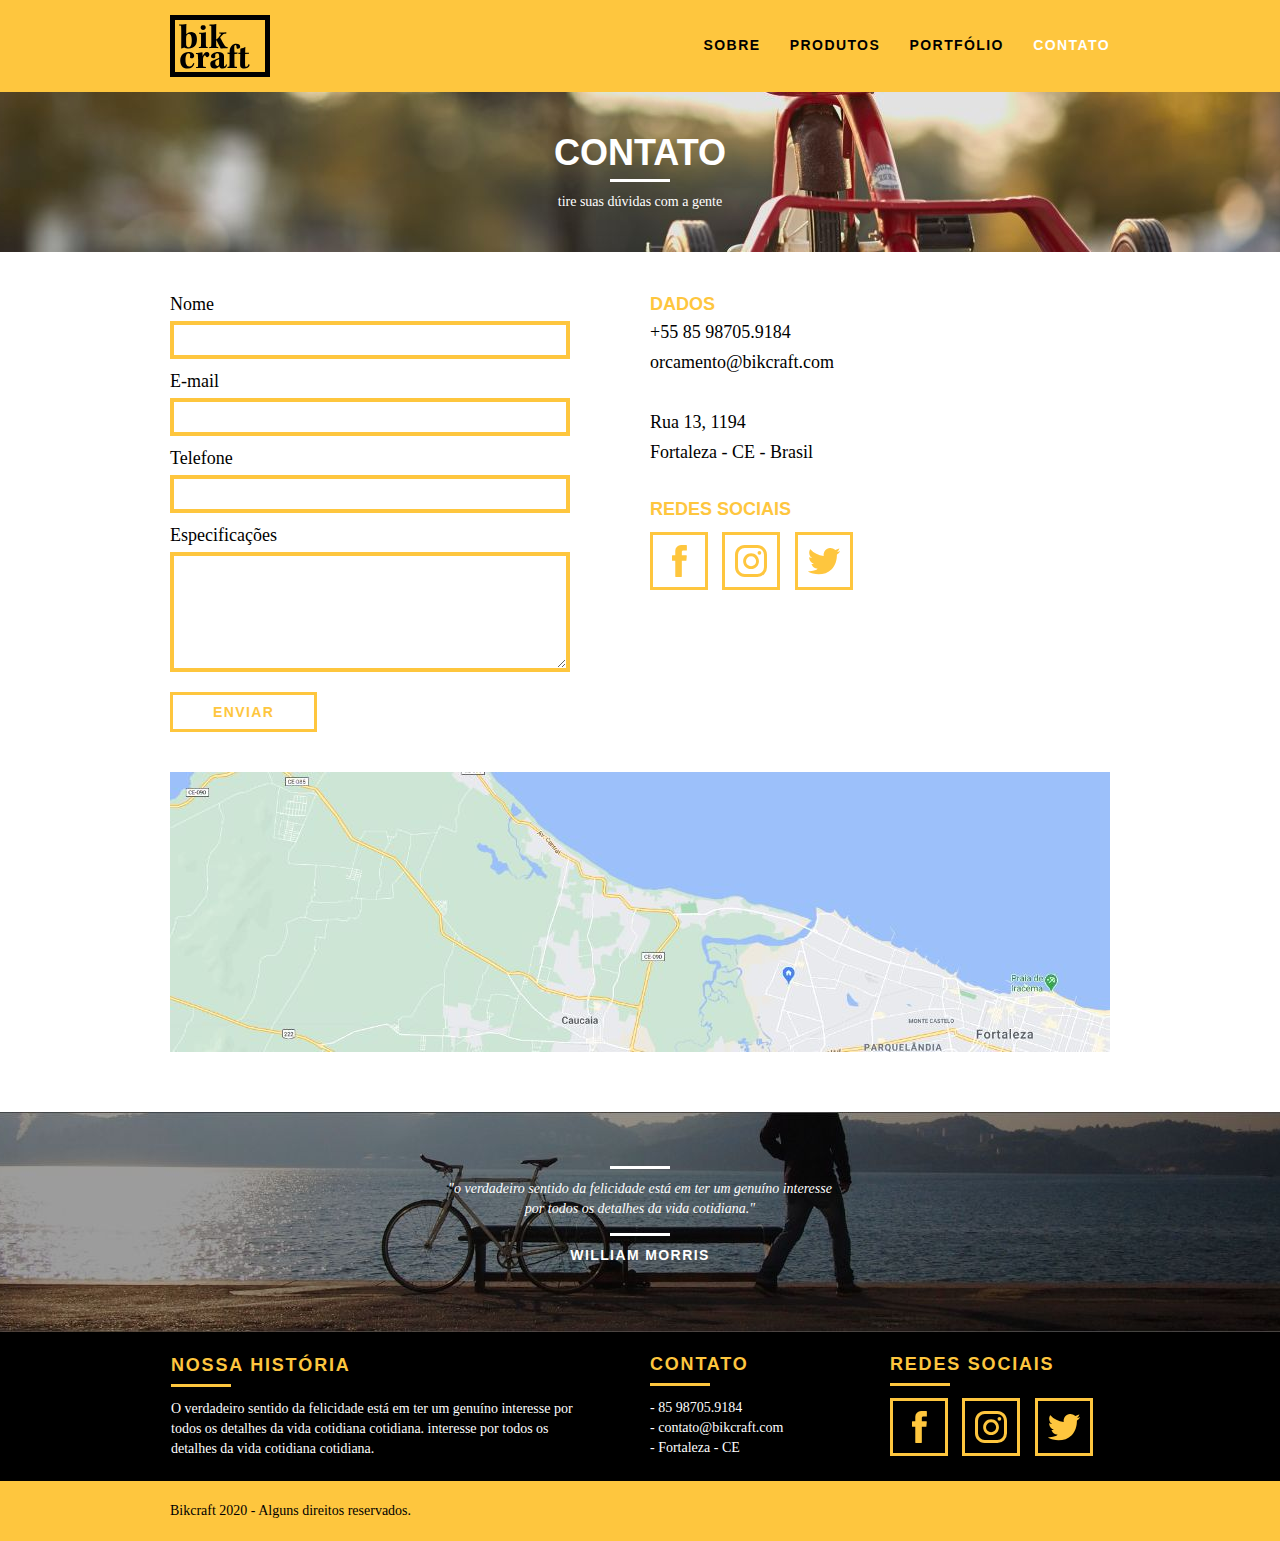
==== web/contato.html @ 377620ea "Contato" ====
<!DOCTYPE html>
<html lang="pt-br">

<head>
  <meta charset="UTF-8">
  <meta name="viewport" content="width=device-width, initial-scale=1.0">
  <title>Bikcraft - Contato</title>
  <link rel="stylesheet" href="css/normalize.css">
  <link rel="stylesheet" href="css/reset.css">
  <link rel="stylesheet" href="css/grid.css">
  <link rel="stylesheet" href="css/style.css">
  <link rel="stylesheet" href="css/contato.css">
</head>

<body>
  <header class="header">
    <div class="container">
      <a href="index.html" class="grid-4">
        <img src="img/bikcraft.svg" alt="Bikcraft">
      </a>
      <nav class="header_menu grid-12">
        <ul>
          <li><a href="sobre.html">Sobre</a></li>
          <li><a href="produtos.html">Produtos</a></li>
          <li><a href="portfolio.html">Portfólio</a></li>
          <li><a href="contato.html" class="menu_ativo">Contato</a></li>
        </ul>
      </nav>
    </div>
  </header>

  <section class="introducao-interna interna_contato">
    <div class="container">
      <h1>Contato</h1>
      <p>tire suas dúvidas com a gente</p>
    </div>
  </section>

  <section class="contato container">
    <form id="form_orcamento" class="contato_form grid-8" action="">
      <label for="nome">Nome</label>
      <input type="text" id="nome" />
      <label for="email">E-mail</label>
      <input type="email" id="email" />
      <label for="telefone">Telefone</label>
      <input type="telefone" id="telefone" />
      <label for="espec">Especificações</label>
      <textarea name="" id="espec" cols="" rows=""></textarea>
      <button type="submit" class="btn btn-preto">Enviar</button>
    </form>
    <div class="contato_dados grid-8">
      <h3>Dados</h3>
      <span>+55 85 98705.9184</span>
      <span>orcamento@bikcraft.com</span>
      <span>Rua 13, 1194</span>
      <span>Fortaleza - CE - Brasil</span>

      <h3>Redes Sociais</h3>
      <ul>
        <li><a href="https://facebook.com/" target="_blank"><img src="img/redes-sociais/facebook.svg"></a></li>
        <li><a href="https://instagram.com/" target="_blank"><img src="img/redes-sociais/instagram.svg"></a></li>
        <li><a href="https://twitter.com/" target="_blank"><img src="img/redes-sociais/twitter.svg"></a></li>
      </ul>
    </div>
  </section>

  <section class="container contato_mapa">
    <a href="https://google.com" target="_blank" class="grid-16"><img src="img/endereco-bikcraft.jpg" alt="Endereço da Bikcraft"></a>
  </section>

  <section class="quebra">
    <blockquote class="quote-externo container">
      <p>"o verdadeiro sentido da felicidade está em ter um genuíno interesse por todos os detalhes da vida cotidiana."</p>
      <cite>WILLIAM MORRIS</cite>
    </blockquote>
  </section>

  <footer>
    <div class="footer">
      <div class="container">

        <div class="grid-8 footer_historia">
          <h3>Nossa História</h3>
          <p>O verdadeiro sentido da felicidade está em ter um genuíno interesse por todos os detalhes da vida cotidiana cotidiana. interesse por todos os detalhes da vida cotidiana cotidiana.</p>
        </div>

        <div class="grid-4 footer_contato">
          <h3>Contato</h3>
          <ul>
            <li>- 85 98705.9184</li>
            <li>- contato@bikcraft.com</li>
            <li>- Fortaleza - CE</li>
          </ul>
        </div>

        <div class="grid-4 footer_redes">
          <h3>Redes Sociais</h3>
          <ul>
            <li><a href="https://facebook.com/" target="_blank"><img src="img/redes-sociais/facebook.svg"></a></li>
            <li><a href="https://instagram.com/" target="_blank"><img src="img/redes-sociais/instagram.svg"></a></li>
            <li><a href="https://twitter.com/" target="_blank"><img src="img/redes-sociais/twitter.svg"></a></li>
          </ul>
        </div>

      </div>
    </div>

    <div class="copy">
      <div class="container">
        <p class="grid-16">Bikcraft 2020 - Alguns direitos reservados.</p>
      </div>
    </div>

  </footer>
</body>

</html>
---- web/css/grid.css ----
*, *:before, *:after {
  -webkit-box-sizing: border-box; 
  -moz-box-sizing: border-box; 
  box-sizing: border-box;
}

.container {
	width: 960px;
	margin: 0 auto;
	padding: 0px;
	position: relative;
}

.container:after, .container:before {
	content: " ";
	display: table;
}

.container:after {
	clear: both;
}

.grid-1, .grid-2, .grid-3, .grid-4, .grid-5, .grid-6, .grid-7, .grid-8, .grid-9, .grid-10, .grid-11, .grid-12, .grid-13, .grid-14, .grid-15, .grid-16, .grid-1-3 {
	float: left;
	margin-left: 10px;
	margin-right: 10px;
}

.grid-1 	{width: 40px;}
.grid-2 	{width: 100px;}
.grid-3 	{width: 160px;}
.grid-4 	{width: 220px;}
.grid-5 	{width: 280px;}
.grid-6 	{width: 340px;}
.grid-7 	{width: 400px;}
.grid-8 	{width: 460px;}
.grid-9 	{width: 520px;}
.grid-10 	{width: 580px;}
.grid-11 	{width: 640px;}
.grid-12 	{width: 700px;}
.grid-13 	{width: 760px;}
.grid-14 	{width: 820px;}
.grid-15 	{width: 880px;}
.grid-16 	{width: 940px;}
.grid-1-3	{width: 300px;}
---- web/css/style.css ----
/* Estilos Gerais */

body {
  font-family: Arial, Helvetica, sans-serif;
}

p {
  font-family: Georgia, 'Times New Roman', Times, serif;
  font-size: 14px;
  line-height: 20px;
}

img {
  display: block;
}

.btn {
  border: 3px solid #fec63e;
  padding: 10px 30px;
  color: #fec63e;
  font-size: 14px;
  line-height: 20px;
  text-transform: uppercase;
  font-weight: bold;
  letter-spacing: 0.1em;
}

.btn:hover {
  color: #ffffff;
  border-color: #ffffff;
}

.btn.btn-preto:hover {
  color: #000000;
  border-color: #000000;
}

.subtitulo {
  font-size: 24px;
  line-height: 30px;
  font-weight: bold;
  letter-spacing: 0.1em;
  color: #000000;
  text-transform: uppercase;
  text-align: center;
  margin-bottom: 40px;
}

.subtitulo::after {
  content: '';
  display: block;
  width: 60px;
  height: 3px;
  background: #000000;
  margin: 8px auto;
}

.subtitulo-interno {
  font-size: 24px;
  line-height: 30px;
  font-weight: bold;
  letter-spacing: 0.1em;
  color: #000000;
  text-transform: uppercase;
  margin-bottom: 20px;
}

.subtitulo-interno::after {
  content: '';
  display: block;
  width: 60px;
  height: 3px;
  background: #000000;
  margin: 8px 0;
}
/* Header */

.header {
  position: fixed;
  top: 0;
  width: 100%;
  background: #fec63e;
  padding: 15px 0;
  z-index: 10;
}

.header_menu {
  text-align: right;
}

.header_menu ul li {
  display: inline-block;
  margin-left: 25px;
  margin-top: 20px;
}

.header_menu ul li a {
  color: #000000;
  font-weight: bold;
  text-transform: uppercase;
  letter-spacing: 0.1em;
  font-size: 14px;
  line-height: 20px;
  padding: 10px 0;
}

.header_menu ul li a:hover {
  color: #ffffff;
}

.header_menu ul li a.menu_ativo {
  color: #ffffff;
}

/* Introdução */

.introducao {
  width: 100%;
  height: 380px;
  background: url('../img/bg.jpg') no-repeat center;
  background-size: cover;
  margin-top: 92px;
  text-align: center;
  padding-top: 80px;
}

.introducao h1 {
  font-size: 48px;
  color: #ffffff;
  font-weight: bold;
  text-transform: uppercase;
}

.quote-externo {
  max-width: 320px;
  margin: auto;
  margin-bottom: 40px;
  color: #ffffff;
}

.quote-externo p {
  font-style: italic;
}

.quote-externo p::before,
.quote-externo p::after {
  content: '';
  display: block;
  width: 60px;
  height: 3px;
  background: #ffffff;
  margin: 14px auto 10px auto;
}

.quote-externo cite {
  font-style: normal;
  font-weight: bold;
  font-size: 14px;
  letter-spacing: 0.1em;
}

/* Introdução Interna */

.introducao-interna {
  width: 100%;
  margin-top: 92px;
  height: 160px;
  text-align: center;
  color: #ffffff;
  padding-top: 40px;
}

.introducao-interna h1 {
  font-size: 36px;
  font-weight: bold;
  text-transform: uppercase;
}

.introducao-interna h1::after {
  content: '';
  display: block;
  width: 60px;
  height: 3px;
  background: #ffffff;
  margin: 6px auto 10px auto;
}

/* Produtos */
.produtos {
  padding: 60px 0;
}

.produtos_lista li {
  background: #fec63e;
  text-align: center;
}

.produtos_lista li h3 {
  font-weight: bold;
  font-size: 18px;
  line-height: 25px;
  text-transform: uppercase;
  letter-spacing: 0.1em;
  margin-top: 20px;
}

.produtos_lista li h3::after {
  content: '';
  display: block;
  width: 60px;
  height: 3px;
  background: #000000;
  margin: 2px auto;
}

.produtos_lista li p {
  padding: 10px 20px 20px 20px;
}

.produtos_icone {
  background: #000000;
  padding: 20px;
}

.call {
  padding-top: 40px;
  text-align: center;
  clear: both;
}

.call p {
  margin-bottom: 20px;
}

/* Portfólio */

.portfolio {
  width: 100%;
  background-color: #000000;
  padding: 40px 0;
}

.portfolio .subtitulo {
  color: #fec63e;
}

.portfolio .subtitulo::after {
  background: #fec63e;
}

.portfolio_lista li:last-child {
  padding-top: 20px;
}

.portfolio .call p {
  color: #ffffff;
}

/* Qualidade */

.qualidade {
  padding: 60px 0;
}

.qualidade::after {
  content: '';
  width: 634px;
  height: 83px;
  display: block;
  background: url('../img/linhas.svg') no-repeat center;
  position: absolute;
  top: 209px;
  right: 162px;
  z-index: -1;
}

.qualidade img {
  margin: 0 auto;
}

.qualidade_lista {
  padding-top: 20px;
  overflow: hidden;
}

.qualidade_lista li {
  text-align: center;
  padding: 0 40px;
}

.qualidade_lista li h3 {
  font-weight: bold;
  font-size: 18px;
  line-height: 25px;
  text-transform: uppercase;
  letter-spacing: 0.1em;
  margin-top: 20px;
}

.qualidade_lista li h3::after {
  content: '';
  display: block;
  width: 60px;
  height: 3px;
  background: #000000;
  margin: 6px auto;
}

/* Quebra */

.quebra {
  width: 100%;
  height: 220px;
  background: url('../img/bg-footer.jpg') no-repeat center;
  background-size: cover;
  text-align: center;
  padding-top: 40px;
}

.quebra .quote-externo {
  max-width: 400px;
}

/* Footer */

.footer {
  width: 100%;
  background: #000;
  color: #ffffff;
  padding: 20px 0;
}

.footer h3 {
  font-size: 18px;
  line-height: 25px;
  color: #fec63e;
  text-transform: uppercase;
  letter-spacing: 0.1em;
  font-weight: bold;
}

.footer h3::after {
  content: '';
  display: block;
  width: 60px;
  height: 3px;
  background: #fec63e;
  margin: 6px 0 12px 0;
}

.footer_historia {
  padding-right: 40px;
  border: 1px solid #000;
}

.footer_contato ul li {
  font-size: 14px;
  line-height: 20px;
  font-family: Georgia, 'Times New Roman', Times, serif;
}

.footer_redes ul li {
  display: inline-block;
  margin-right: 10px;
}

.footer_redes ul li a {
  border: 3px solid #fec63e;
  display: block;
  padding: 10px;
}

.footer_redes ul li a:hover {
  border-color: #ffffff;
}

.copy {
  width: 100%;
  background-color: #fec63e;
  padding: 20px 0;
}
---- web/css/contato.css ----
.interna_contato {
  background: url('../img/bg-contato.jpg') no-repeat center;
  background-size: cover;
}

/* Orçamento */

.contato {
  padding: 40px 0;
}

.contato_form {
  padding-right: 60px;
}

.contato_form label {
  display: block;
  font-family: Georgia, 'Times New Roman', Times, serif;
  font-size: 18px;
  line-height: 25px;
  margin-bottom: 4px;
}

.contato_form input {
  display: block;
  width: 100%;
  border: 4px solid #fec63e;
  background: none;
  padding: 7px 10px;
  margin-bottom: 10px;
  outline: none;
  font-size: 14px;
  font-family: Georgia, 'Times New Roman', Times, serif;
}

.contato_form textarea {
  display: block;
  width: 100%;
  border: 4px solid #fec63e;
  background: none;
  padding: 7px 10px;
  margin-bottom: 20px;
  outline: none;
  font-size: 14px;
  font-family: Georgia, 'Times New Roman', Times, serif;
  height: 120px;
}

.contato_form button {
  padding: 7px 40px;
  background: none;
}

.contato_dados h3 {
  font-size: 18px;
  line-height: 25px;
  font-weight: bold;
  text-transform: uppercase;
  color: #fec63e;
}

.contato_dados span {
  display: block;
  font-size: 18px;
  line-height: 30px;
  font-family: Georgia, 'Times New Roman', Times, serif;
}

.contato_dados span:nth-of-type(even) {
  margin-bottom: 30px;
}

.contato_dados ul {
  margin-top: 10px;
}

.contato_dados ul li {
  display: inline-block;
  margin-right: 10px;
}

.contato_dados ul li a {
  border: 3px solid #fec63e;
  display: block;
  padding: 10px;
}

.contato_dados ul li a:hover {
  border-color: #000000;
}

.contato_mapa {
  margin-bottom: 60px;
}
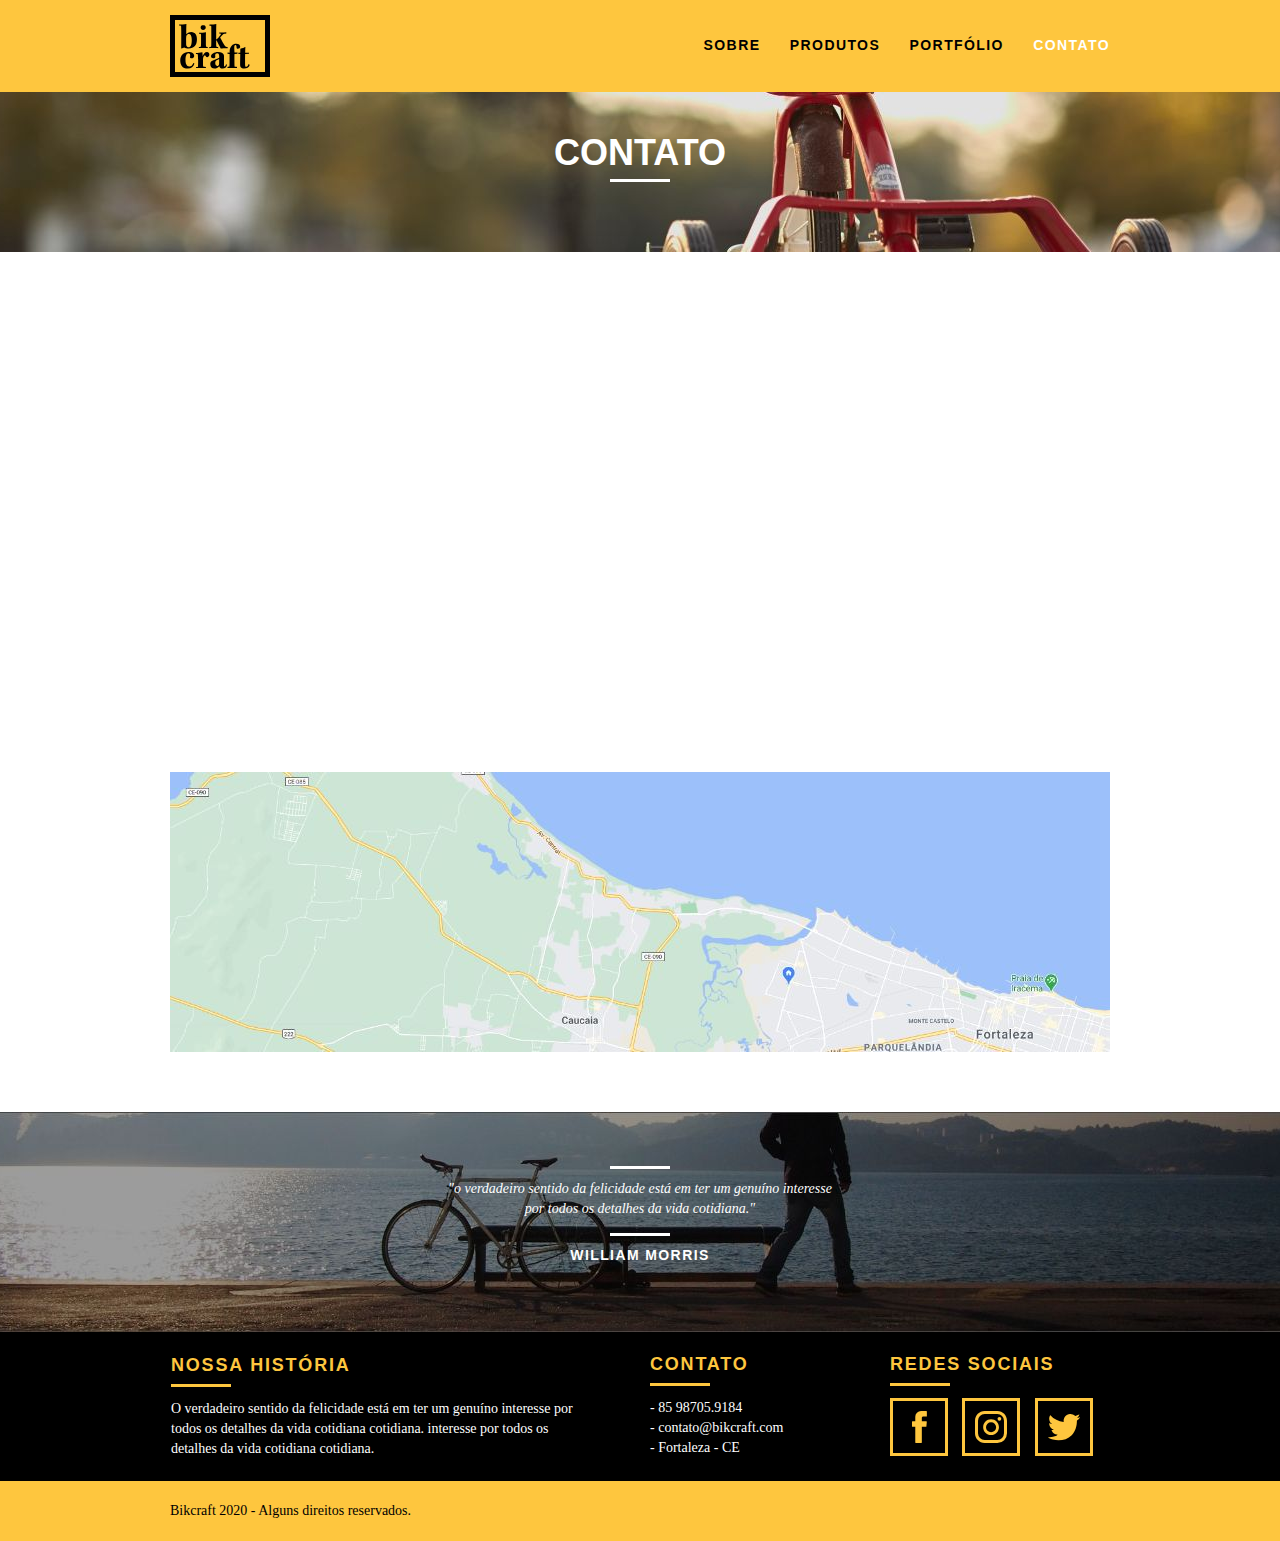
==== commit 03abb140: "JS - Animacoes" ====
--- a/web/contato.html
+++ b/web/contato.html
@@ -10,6 +10,8 @@
   <link rel="stylesheet" href="css/grid.css">
   <link rel="stylesheet" href="css/style.css">
   <link rel="stylesheet" href="css/contato.css">
+  <link rel="stylesheet" href="css/responsivo.css">
+  <script>document.documentElement.classList.add("js");</script>
 </head>
 
 <body>
@@ -31,12 +33,12 @@
 
   <section class="introducao-interna interna_contato">
     <div class="container">
-      <h1>Contato</h1>
-      <p>tire suas dúvidas com a gente</p>
+      <h1 data-anime="400" class="fadeInDown">Contato</h1>
+      <p data-anime="800" class="fadeInDown">tire suas dúvidas com a gente</p>
     </div>
   </section>
 
-  <section class="contato container">
+  <section class="contato container fadeInDown" data-anime="1200">
     <form id="form_orcamento" class="contato_form grid-8" action="">
       <label for="nome">Nome</label>
       <input type="text" id="nome" />
@@ -112,6 +114,9 @@
     </div>
 
   </footer>
+
+  <script src="./js/simple-anime.js"></script>
+  <script src="./js/script.js"></script>
 </body>
 
 </html>--- a/web/css/grid.css
+++ b/web/css/grid.css
@@ -1,45 +1,184 @@
-*, *:before, *:after {
-  -webkit-box-sizing: border-box; 
-  -moz-box-sizing: border-box; 
+*,
+*:before,
+*:after {
+  -webkit-box-sizing: border-box;
+  -moz-box-sizing: border-box;
   box-sizing: border-box;
 }
 
 .container {
-	width: 960px;
-	margin: 0 auto;
-	padding: 0px;
-	position: relative;
+  width: 960px;
+  margin: 0 auto;
+  padding: 0px;
+  position: relative;
 }
 
-.container:after, .container:before {
-	content: " ";
-	display: table;
+.container:after,
+.container:before {
+  content: ' ';
+  display: table;
 }
 
 .container:after {
-	clear: both;
+  clear: both;
 }
 
-.grid-1, .grid-2, .grid-3, .grid-4, .grid-5, .grid-6, .grid-7, .grid-8, .grid-9, .grid-10, .grid-11, .grid-12, .grid-13, .grid-14, .grid-15, .grid-16, .grid-1-3 {
-	float: left;
-	margin-left: 10px;
-	margin-right: 10px;
+.grid-1,
+.grid-2,
+.grid-3,
+.grid-4,
+.grid-5,
+.grid-6,
+.grid-7,
+.grid-8,
+.grid-9,
+.grid-10,
+.grid-11,
+.grid-12,
+.grid-13,
+.grid-14,
+.grid-15,
+.grid-16,
+.grid-1-3 {
+  float: left;
+  margin-left: 10px;
+  margin-right: 10px;
 }
 
-.grid-1 	{width: 40px;}
-.grid-2 	{width: 100px;}
-.grid-3 	{width: 160px;}
-.grid-4 	{width: 220px;}
-.grid-5 	{width: 280px;}
-.grid-6 	{width: 340px;}
-.grid-7 	{width: 400px;}
-.grid-8 	{width: 460px;}
-.grid-9 	{width: 520px;}
-.grid-10 	{width: 580px;}
-.grid-11 	{width: 640px;}
-.grid-12 	{width: 700px;}
-.grid-13 	{width: 760px;}
-.grid-14 	{width: 820px;}
-.grid-15 	{width: 880px;}
-.grid-16 	{width: 940px;}
-.grid-1-3	{width: 300px;}+.grid-1 {
+  width: 40px;
+}
+.grid-2 {
+  width: 100px;
+}
+.grid-3 {
+  width: 160px;
+}
+.grid-4 {
+  width: 220px;
+}
+.grid-5 {
+  width: 280px;
+}
+.grid-6 {
+  width: 340px;
+}
+.grid-7 {
+  width: 400px;
+}
+.grid-8 {
+  width: 460px;
+}
+.grid-9 {
+  width: 520px;
+}
+.grid-10 {
+  width: 580px;
+}
+.grid-11 {
+  width: 640px;
+}
+.grid-12 {
+  width: 700px;
+}
+.grid-13 {
+  width: 760px;
+}
+.grid-14 {
+  width: 820px;
+}
+.grid-15 {
+  width: 880px;
+}
+.grid-16 {
+  width: 940px;
+}
+.grid-1-3 {
+  width: 300px;
+}
+
+@media only screen and (min-width: 788px) and (max-width: 979px) {
+  .container {
+    width: 768px;
+  }
+
+  .grid-1 {
+    width: 28px;
+  }
+  .grid-2 {
+    width: 76px;
+  }
+  .grid-3 {
+    width: 124px;
+  }
+  .grid-4 {
+    width: 172px;
+  }
+  .grid-5 {
+    width: 220px;
+  }
+  .grid-6 {
+    width: 268px;
+  }
+  .grid-7 {
+    width: 316px;
+  }
+  .grid-8 {
+    width: 364px;
+  }
+  .grid-9 {
+    width: 412px;
+  }
+  .grid-10 {
+    width: 460px;
+  }
+  .grid-11 {
+    width: 508px;
+  }
+  .grid-12 {
+    width: 556px;
+  }
+  .grid-13 {
+    width: 604px;
+  }
+  .grid-14 {
+    width: 652px;
+  }
+  .grid-15 {
+    width: 700px;
+  }
+  .grid-16 {
+    width: 748px;
+  }
+  .grid-1-3 {
+    width: 236px;
+  }
+}
+
+@media only screen and (max-width: 787px) {
+  .container {
+    width: 300px;
+  }
+
+  .grid-1,
+  .grid-2,
+  .grid-3,
+  .grid-4,
+  .grid-5,
+  .grid-6,
+  .grid-7,
+  .grid-8,
+  .grid-9,
+  .grid-10,
+  .grid-11,
+  .grid-12,
+  .grid-13,
+  .grid-14,
+  .grid-15,
+  .grid-16,
+  .grid-1-3 {
+    width: 300px;
+    margin: 0 0 20px 0;
+    float: none;
+  }
+}
--- a/web/css/style.css
+++ b/web/css/style.css
@@ -12,6 +12,7 @@
 
 img {
   display: block;
+  max-width: 100%;
 }
 
 .btn {
@@ -195,6 +196,10 @@
   text-align: center;
 }
 
+.produtos_lista li img {
+  margin: 0 auto;
+}
+
 .produtos_lista li h3 {
   font-weight: bold;
   font-size: 18px;
@@ -379,3 +384,55 @@
   background-color: #fec63e;
   padding: 20px 0;
 }
+
+/* JavaScript */
+.js [data-slide] {
+  position: relative;
+}
+.js [data-slide] > * {
+  position: absolute;
+  top: 0;
+  opacity: 0;
+}
+.js [data-slide] > .active {
+  position: relative;
+  opacity: 1;
+  transition: opacity 500ms;
+}
+
+.js [data-slide-nav] {
+  display: block;
+  text-align: center;
+  margin-top: 20px;
+}
+
+.js [data-slide-nav] button {
+  display: inline-block;
+  width: 12px;
+  height: 12px;
+  margin: 4px;
+  border: none;
+  padding: 0;
+  border-radius: 6px;
+  text-indent: -99px;
+  overflow: hidden;
+  background: #1d1d1d;
+}
+
+.js [data-slide-nav] button.active {
+  background: #fec63e;
+}
+
+.js [data-anime] {
+  opacity: 0;
+}
+
+.js .fadeInDown {
+  transform: translate3d(0, -20px, 0);
+}
+
+.js .anime {
+  opacity: 1;
+  transform: none;
+  transition: opacity 800ms, transform 800ms;
+}
--- a/web/css/responsivo.css
+++ b/web/css/responsivo.css
@@ -0,0 +1,158 @@
+/*Estilo para tablets*/
+@media only screen and (min-width: 788px) and (max-width: 979px) {
+  /* Qualidade Home */
+  .qualidade::after {
+    right: 66px;
+  }
+
+  .qualidade_lista li {
+    padding: 0 10px;
+  }
+
+  /* Footer */
+  .footer_redes ul li a {
+    padding: 6px;
+  }
+
+  .footer_redes ul li a img {
+    width: 26px;
+  }
+
+  /* Produtos */
+  .produto_item h2 {
+    top: -150px;
+    margin-bottom: -56px;
+  }
+
+  .produto_icone {
+    padding: 41px 0;
+  }
+
+  .produto_info p {
+    font-size: 14px;
+    line-height: 20px;
+    height: 122px;
+    padding: 20px 30px;
+  }
+
+  .produto_info ul li {
+    width: 181px;
+  }
+} /* Final do estilo para tablet */
+
+/*Estilo para smartphone*/
+@media only screen and (max-width: 787px) {
+  /*Header*/
+  .header {
+    position: relative;
+    padding-bottom: 0px;
+  }
+
+  .header img {
+    margin: 0 auto 10px auto;
+  }
+
+  .header_menu {
+    text-align: center;
+  }
+
+  .header_menu ul li {
+    margin: 5px;
+  }
+
+  .header_menu ul li a {
+    border: 4px solid #000;
+    width: 136px;
+    display: block;
+    float: left;
+  }
+
+  .header_menu ul li a:hover {
+    border-color: #fff;
+  }
+
+  .header_menu ul li a.menu_ativo {
+    border-color: #fff;
+  }
+
+  /*Introducao*/
+
+  .introducao {
+    margin-top: 0px;
+    padding-top: 70px;
+    background: url('../img/bg-mobile.jpg') no-repeat center;
+    background-size: cover;
+  }
+
+  .introducao h1 {
+    font-size: 36px;
+  }
+
+  /* Introdução Interna*/
+  .introducao-interna {
+    margin-top: 0;
+  }
+
+  /* Call */
+  .call {
+    padding-top: 10px;
+  }
+
+  /* Qualidade Home */
+  .qualidade::after {
+    display: none;
+  }
+
+  /* Sobre */
+
+  .missao_sobre p {
+    font-size: 14px;
+    line-height: 20px;
+    padding-right: 0;
+  }
+
+  .missao_sobre ul li {
+    font-size: 14px;
+    line-height: 30px;
+    padding-right: 0;
+  }
+
+  /* Produtos */
+  .produto_item h2 {
+    top: -100px;
+    margin-bottom: -68px;
+  }
+
+  .produto_icone {
+    padding: 41px 0;
+  }
+
+  .produto_info p {
+    font-size: 14px;
+    line-height: 20px;
+    height: auto;
+    padding: 20px 30px;
+  }
+
+  .produto_info ul li {
+    width: 149px;
+    font-size: 14px;
+    line-height: 20px;
+    padding-top: 14px;
+  }
+
+  .form {
+    padding-right: 0;
+  }
+
+  .orcamento_dados ul {
+    padding-right: 0;
+  }
+
+  /* Contato */
+
+  .contato_form {
+    padding-right: 0;
+    margin-bottom: 40px;
+  }
+}
